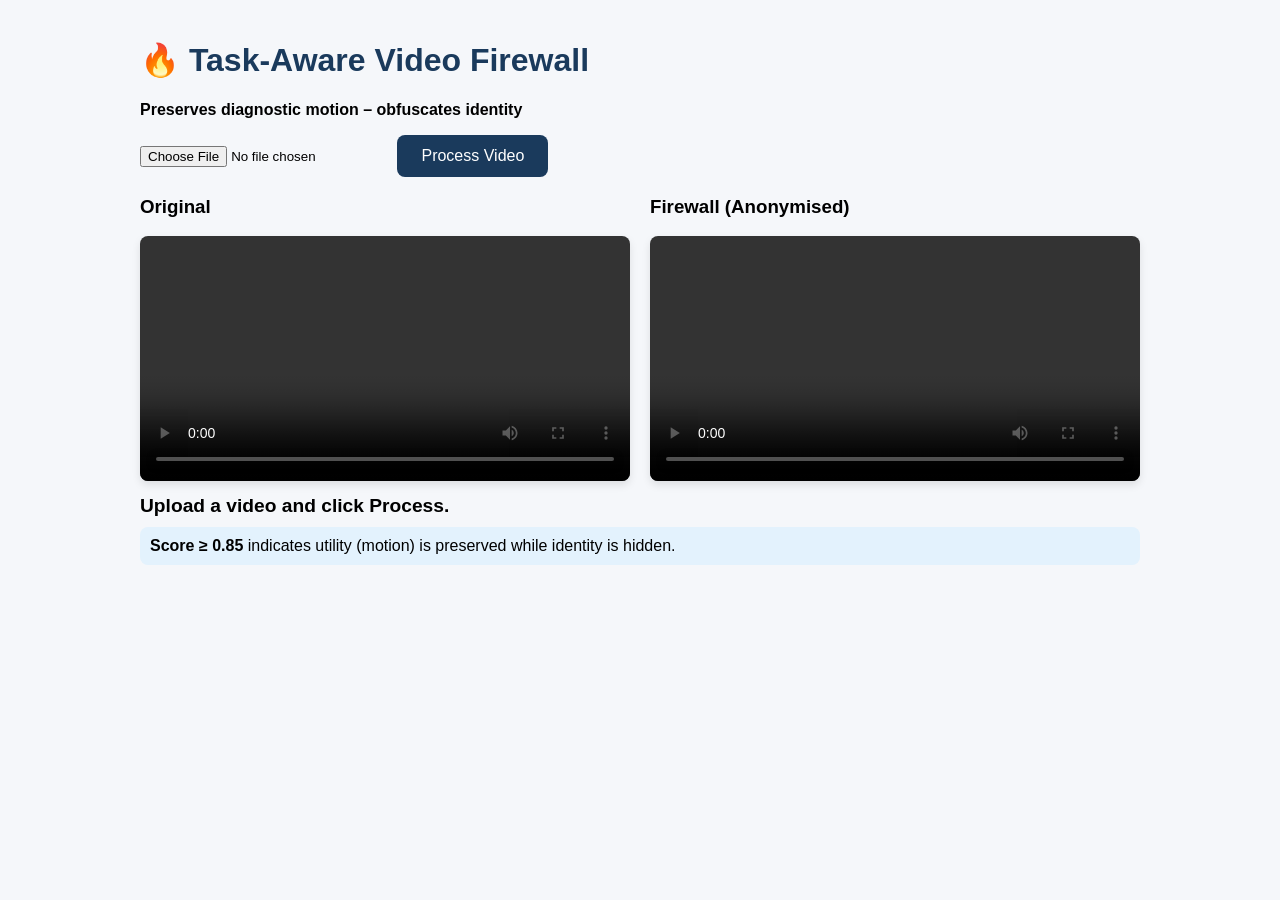
==== index.html @ f3163214 "Rename deepseek_html_20260905_0513ee.html to index.html" ====
<!DOCTYPE html>
<html>
<head>
    <meta charset="utf-8">
    <title>Video Firewall – Telemedicine Privacy</title>
    <!-- Load OpenCV.js from CDN -->
    <script async src="https://docs.opencv.org/4.5.5/opencv.js" onload="onOpenCvReady()" type="text/javascript"></script>
    <style>
        body { font-family: 'Segoe UI', sans-serif; max-width: 1000px; margin: auto; padding: 20px; background: #f5f7fa; }
        h1 { color: #1a3a5c; }
        .row { display: flex; flex-wrap: wrap; gap: 20px; }
        .column { flex: 1; min-width: 300px; }
        video, canvas { width: 100%; border-radius: 8px; box-shadow: 0 4px 8px rgba(0,0,0,0.1); }
        .status { font-size: 1.2em; font-weight: bold; margin: 10px 0; }
        .score { color: #2e7d32; }
        button { background: #1a3a5c; color: white; border: none; padding: 12px 24px; border-radius: 8px; font-size: 1em; cursor: pointer; }
        button:hover { background: #0f2a44; }
        input[type="file"] { margin: 10px 0; }
        .note { background: #e3f2fd; padding: 10px; border-radius: 8px; }
    </style>
</head>
<body>
<h1>🔥 Task‑Aware Video Firewall</h1>
<p><strong>Preserves diagnostic motion – obfuscates identity</strong></p>

<input type="file" id="videoInput" accept="video/*">
<button onclick="processVideo()">Process Video</button>
<div class="row">
    <div class="column">
        <h3>Original</h3>
        <video id="origVideo" controls width="100%"></video>
    </div>
    <div class="column">
        <h3>Firewall (Anonymised)</h3>
        <video id="firewallVideo" controls width="100%"></video>
    </div>
</div>
<div class="status">
    <span id="statusText">Upload a video and click Process.</span>
    <span id="scoreText" class="score"></span>
</div>
<div class="note">
    <strong>Score ≥ 0.85</strong> indicates utility (motion) is preserved while identity is hidden.
</div>
<canvas id="canvas" style="display:none;"></canvas>

<script>
let cvReady = false;
let cv = null;

function onOpenCvReady() {
    cvReady = true;
    cv = cv;
    console.log("OpenCV.js ready");
}

// Convert video frame to cv.Mat
function videoToMat(videoElement) {
    const canvas = document.getElementById('canvas');
    canvas.width = videoElement.videoWidth;
    canvas.height = videoElement.videoHeight;
    const ctx = canvas.getContext('2d');
    ctx.drawImage(videoElement, 0, 0);
    const imageData = ctx.getImageData(0, 0, canvas.width, canvas.height);
    let mat = cv.matFromImageData(imageData);
    return mat;
}

function processVideo() {
    const input = document.getElementById('videoInput');
    const file = input.files[0];
    if (!file) {
        alert('Please select a video file.');
        return;
    }

    if (!cvReady) {
        alert('OpenCV.js is still loading. Please wait a moment and try again.');
        return;
    }

    const origVideo = document.getElementById('origVideo');
    const firewallVideo = document.getElementById('firewallVideo');
    const statusText = document.getElementById('statusText');
    const scoreText = document.getElementById('scoreText');

    const url = URL.createObjectURL(file);
    origVideo.src = url;
    origVideo.load();

    // We need to wait for metadata to get dimensions
    origVideo.onloadedmetadata = function() {
        const width = origVideo.videoWidth;
        const height = origVideo.videoHeight;
        const canvas = document.getElementById('canvas');
        canvas.width = width;
        canvas.height = height;
        const ctx = canvas.getContext('2d');

        // Capture frames
        const frameCount = 60;
        const frames = [];
        const processedFrames = [];
        let captured = 0;
        let interval;

        function captureFrame() {
            if (captured >= frameCount || origVideo.paused || origVideo.ended) {
                clearInterval(interval);
                // Now compute motion score
                computeAndDisplay(frames, processedFrames);
                return;
            }
            ctx.drawImage(origVideo, 0, 0, width, height);
            const imageData = ctx.getImageData(0, 0, width, height);
            let mat = cv.matFromImageData(imageData);
            frames.push(mat.clone());

            // Apply firewall: detect face and blur upper part
            let gray = new cv.Mat();
            cv.cvtColor(mat, gray, cv.COLOR_RGBA2GRAY);
            let faces = new cv.RectVector();
            let cascade = new cv.CascadeClassifier();
            cascade.load(cv.haarcascade_frontalface_default);
            cascade.detectMultiScale(gray, faces, 1.1, 4);
            let mask = cv.Mat.zeros(mat.rows, mat.cols, cv.CV_8U);
            if (faces.size() > 0) {
                let rect = faces.get(0);
                // Draw ellipse mask on upper face
                let center = new cv.Point(rect.x + rect.width/2, rect.y + rect.height*0.4);
                let axes = new cv.Size(rect.width*0.45, rect.height*0.3);
                cv.ellipse(mask, center, axes, 0, 0, 360, new cv.Scalar(255), -1);
                // Blur only mask area
                let blurred = new cv.Mat();
                cv.GaussianBlur(mat, blurred, new cv.Size(51,51), 0);
                mat.copyTo(blurred, mask);
                processedFrames.push(blurred.clone());
                blurred.delete();
            } else {
                processedFrames.push(mat.clone());
            }
            faces.delete();
            gray.delete();
            mask.delete();
            captured++;
            // Advance video by 2 frames (skip for speed)
            origVideo.currentTime += 0.1;
        }

        origVideo.play();
        interval = setInterval(captureFrame, 50);
        origVideo.pause(); // pause after playback
    };

    function computeAndDisplay(frames, processedFrames) {
        if (frames.length < 2) {
            statusText.innerText = 'Not enough frames captured.';
            return;
        }

        // Compute motion score: correlation of frame differences
        const origFlattened = frames.map(m => Array.from(m.data));
        const procFlattened = processedFrames.map(m => Array.from(m.data));
        const origDiff = [];
        const procDiff = [];
        for (let i = 0; i < origFlattened.length - 1; i++) {
            const diff = origFlattened[i+1].map((v, idx) => v - origFlattened[i][idx]);
            origDiff.push(diff);
            const pdiff = procFlattened[i+1].map((v, idx) => v - procFlattened[i][idx]);
            procDiff.push(pdiff);
        }
        // Flatten all diffs
        const allOrig = origDiff.flat();
        const allProc = procDiff.flat();
        // Correlation coefficient
        const meanOrig = allOrig.reduce((a,b)=>a+b,0) / allOrig.length;
        const meanProc = allProc.reduce((a,b)=>a+b,0) / allProc.length;
        let num = 0, denOrig = 0, denProc = 0;
        for (let i = 0; i < allOrig.length; i++) {
            num += (allOrig[i] - meanOrig) * (allProc[i] - meanProc);
            denOrig += (allOrig[i] - meanOrig) ** 2;
            denProc += (allProc[i] - meanProc) ** 2;
        }
        const score = num / (Math.sqrt(denOrig * denProc) + 1e-10);
        const finalScore = Math.max(0, score);
        statusText.innerText = 'Motion Preservation Score:';
        scoreText.innerText = finalScore.toFixed(3);
        if (finalScore >= 0.85) {
            scoreText.style.color = '#2e7d32';
            scoreText.innerText += ' 🏆 (PROMISING)';
        } else if (finalScore >= 0.70) {
            scoreText.style.color = '#ed6c02';
            scoreText.innerText += ' (GOOD)';
        } else {
            scoreText.style.color = '#d32f2f';
            scoreText.innerText += ' (NEEDS TUNING)';
        }

        // Create output video from processed frames
        const canvas2 = document.createElement('canvas');
        canvas2.width = frames[0].cols;
        canvas2.height = frames[0].rows;
        const ctx2 = canvas2.getContext('2d');
        const stream = canvas2.captureStream(10);
        const recorder = new MediaRecorder(stream, { mimeType: 'video/webm' });
        const chunks = [];
        recorder.ondataavailable = e => chunks.push(e.data);
        recorder.onstop = () => {
            const blob = new Blob(chunks, { type: 'video/webm' });
            const url = URL.createObjectURL(blob);
            firewallVideo.src = url;
            firewallVideo.load();
            firewallVideo.play();
        };
        recorder.start();
        // Draw each frame
        let idx = 0;
        const interval2 = setInterval(() => {
            if (idx >= processedFrames.length) {
                clearInterval(interval2);
                recorder.stop();
                return;
            }
            const mat = processedFrames[idx];
            const imageData = new ImageData(new Uint8ClampedArray(mat.data), mat.cols, mat.rows);
            ctx2.putImageData(imageData, 0, 0);
            idx++;
        }, 100);
        // Clean up mats
        frames.forEach(m => m.delete());
        processedFrames.forEach(m => m.delete());
    }
}
</script>
</body>
</html>
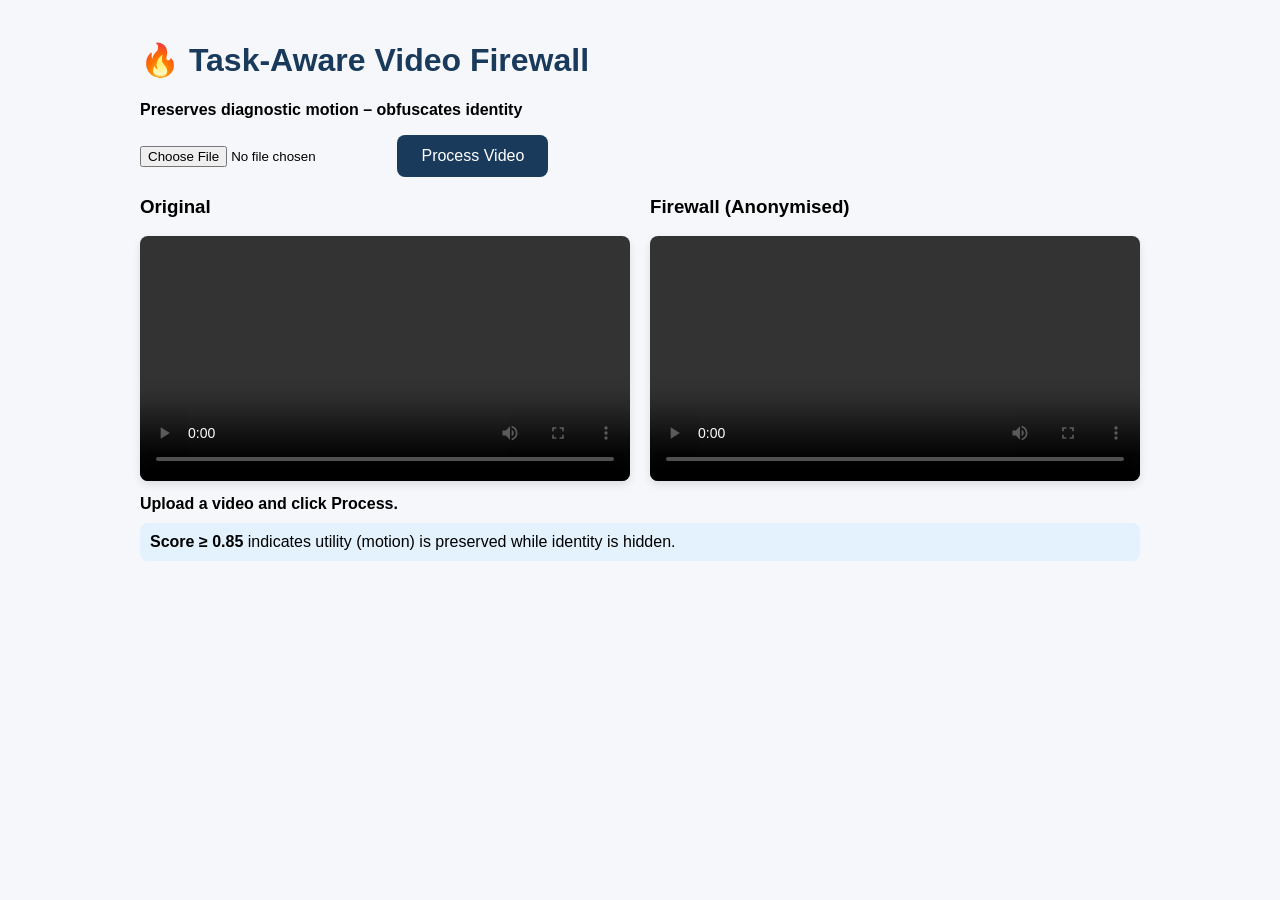
==== commit c318fb50: "Improve frame capture, cascade loading, streaming processing, and motion metric" ====
--- a/index.html
+++ b/index.html
@@ -11,8 +11,8 @@
         .row { display: flex; flex-wrap: wrap; gap: 20px; }
         .column { flex: 1; min-width: 300px; }
         video, canvas { width: 100%; border-radius: 8px; box-shadow: 0 4px 8px rgba(0,0,0,0.1); }
-        .status { font-size: 1.2em; font-weight: bold; margin: 10px 0; }
-        .score { color: #2e7d32; }
+        .status { font-size: 1.0em; font-weight: bold; margin: 10px 0; }
+        .score { color: #2e7d32; font-weight: bold; margin-left: 8px; }
         button { background: #1a3a5c; color: white; border: none; padding: 12px 24px; border-radius: 8px; font-size: 1em; cursor: pointer; }
         button:hover { background: #0f2a44; }
         input[type="file"] { margin: 10px 0; }
@@ -24,7 +24,7 @@
 <p><strong>Preserves diagnostic motion – obfuscates identity</strong></p>
 
 <input type="file" id="videoInput" accept="video/*">
-<button onclick="processVideo()">Process Video</button>
+<button id="processBtn">Process Video</button>
 <div class="row">
     <div class="column">
         <h3>Original</h3>
@@ -46,191 +46,239 @@
 
 <script>
 let cvReady = false;
-let cv = null;
+let cascade = null;
 
 function onOpenCvReady() {
     cvReady = true;
-    cv = cv;
-    console.log("OpenCV.js ready");
+    console.log('OpenCV.js ready');
 }
 
-// Convert video frame to cv.Mat
-function videoToMat(videoElement) {
-    const canvas = document.getElementById('canvas');
-    canvas.width = videoElement.videoWidth;
-    canvas.height = videoElement.videoHeight;
-    const ctx = canvas.getContext('2d');
-    ctx.drawImage(videoElement, 0, 0);
-    const imageData = ctx.getImageData(0, 0, canvas.width, canvas.height);
-    let mat = cv.matFromImageData(imageData);
-    return mat;
+// Load Haar cascade XML into OpenCV.js FS and create classifier
+async function loadFaceCascade() {
+    if (!cvReady) throw new Error('OpenCV.js not ready');
+    if (cascade) return cascade;
+    const url = 'https://raw.githubusercontent.com/opencv/opencv/master/data/haarcascades/haarcascade_frontalface_default.xml';
+    const res = await fetch(url);
+    if (!res.ok) throw new Error('Failed to fetch cascade XML');
+    const buf = await res.arrayBuffer();
+    const data = new Uint8Array(buf);
+    // write to Emscripten FS
+    try {
+        cv.FS_createDataFile('/', 'haarcascade_frontalface_default.xml', data, true, false, false);
+    } catch (e) {
+        // might already exist
+        console.log('FS_createDataFile:', e.message || e);
+    }
+    const cls = new cv.CascadeClassifier();
+    const loaded = cls.load('haarcascade_frontalface_default.xml');
+    if (!loaded) throw new Error('Failed to load Haar cascade into CascadeClassifier');
+    cascade = cls;
+    return cascade;
 }
 
-function processVideo() {
+function computePearson(a, b) {
+    if (a.length !== b.length || a.length === 0) return 0;
+    const n = a.length;
+    let sumA=0, sumB=0;
+    for (let i=0;i<n;i++){ sumA+=a[i]; sumB+=b[i]; }
+    const meanA = sumA/n; const meanB = sumB/n;
+    let num=0, denA=0, denB=0;
+    for (let i=0;i<n;i++){
+        const da = a[i]-meanA; const db = b[i]-meanB;
+        num += da*db; denA += da*da; denB += db*db;
+    }
+    return num / (Math.sqrt(denA*denB) + 1e-10);
+}
+
+document.getElementById('processBtn').addEventListener('click', async () => {
     const input = document.getElementById('videoInput');
     const file = input.files[0];
-    if (!file) {
-        alert('Please select a video file.');
-        return;
-    }
-
-    if (!cvReady) {
-        alert('OpenCV.js is still loading. Please wait a moment and try again.');
-        return;
-    }
+    const statusText = document.getElementById('statusText');
+    const scoreText = document.getElementById('scoreText');
+    scoreText.innerText = '';
+    if (!file) { alert('Please select a video file.'); return; }
+    if (!cvReady) { alert('OpenCV.js is still loading. Please wait.'); return; }
 
     const origVideo = document.getElementById('origVideo');
     const firewallVideo = document.getElementById('firewallVideo');
-    const statusText = document.getElementById('statusText');
-    const scoreText = document.getElementById('scoreText');
-
     const url = URL.createObjectURL(file);
     origVideo.src = url;
     origVideo.load();
 
-    // We need to wait for metadata to get dimensions
-    origVideo.onloadedmetadata = function() {
+    statusText.innerText = 'Preparing...';
+
+    try {
+        await new Promise((resolve) => { origVideo.onloadedmetadata = resolve; });
         const width = origVideo.videoWidth;
         const height = origVideo.videoHeight;
         const canvas = document.getElementById('canvas');
-        canvas.width = width;
-        canvas.height = height;
+        canvas.width = width; canvas.height = height;
         const ctx = canvas.getContext('2d');
 
-        // Capture frames
-        const frameCount = 60;
-        const frames = [];
-        const processedFrames = [];
-        let captured = 0;
-        let interval;
-
-        function captureFrame() {
-            if (captured >= frameCount || origVideo.paused || origVideo.ended) {
-                clearInterval(interval);
-                // Now compute motion score
-                computeAndDisplay(frames, processedFrames);
-                return;
-            }
-            ctx.drawImage(origVideo, 0, 0, width, height);
-            const imageData = ctx.getImageData(0, 0, width, height);
-            let mat = cv.matFromImageData(imageData);
-            frames.push(mat.clone());
-
-            // Apply firewall: detect face and blur upper part
-            let gray = new cv.Mat();
-            cv.cvtColor(mat, gray, cv.COLOR_RGBA2GRAY);
-            let faces = new cv.RectVector();
-            let cascade = new cv.CascadeClassifier();
-            cascade.load(cv.haarcascade_frontalface_default);
-            cascade.detectMultiScale(gray, faces, 1.1, 4);
-            let mask = cv.Mat.zeros(mat.rows, mat.cols, cv.CV_8U);
-            if (faces.size() > 0) {
-                let rect = faces.get(0);
-                // Draw ellipse mask on upper face
-                let center = new cv.Point(rect.x + rect.width/2, rect.y + rect.height*0.4);
-                let axes = new cv.Size(rect.width*0.45, rect.height*0.3);
-                cv.ellipse(mask, center, axes, 0, 0, 360, new cv.Scalar(255), -1);
-                // Blur only mask area
-                let blurred = new cv.Mat();
-                cv.GaussianBlur(mat, blurred, new cv.Size(51,51), 0);
-                mat.copyTo(blurred, mask);
-                processedFrames.push(blurred.clone());
-                blurred.delete();
-            } else {
-                processedFrames.push(mat.clone());
-            }
-            faces.delete();
-            gray.delete();
-            mask.delete();
-            captured++;
-            // Advance video by 2 frames (skip for speed)
-            origVideo.currentTime += 0.1;
-        }
-
-        origVideo.play();
-        interval = setInterval(captureFrame, 50);
-        origVideo.pause(); // pause after playback
-    };
-
-    function computeAndDisplay(frames, processedFrames) {
-        if (frames.length < 2) {
-            statusText.innerText = 'Not enough frames captured.';
-            return;
-        }
-
-        // Compute motion score: correlation of frame differences
-        const origFlattened = frames.map(m => Array.from(m.data));
-        const procFlattened = processedFrames.map(m => Array.from(m.data));
-        const origDiff = [];
-        const procDiff = [];
-        for (let i = 0; i < origFlattened.length - 1; i++) {
-            const diff = origFlattened[i+1].map((v, idx) => v - origFlattened[i][idx]);
-            origDiff.push(diff);
-            const pdiff = procFlattened[i+1].map((v, idx) => v - procFlattened[i][idx]);
-            procDiff.push(pdiff);
-        }
-        // Flatten all diffs
-        const allOrig = origDiff.flat();
-        const allProc = procDiff.flat();
-        // Correlation coefficient
-        const meanOrig = allOrig.reduce((a,b)=>a+b,0) / allOrig.length;
-        const meanProc = allProc.reduce((a,b)=>a+b,0) / allProc.length;
-        let num = 0, denOrig = 0, denProc = 0;
-        for (let i = 0; i < allOrig.length; i++) {
-            num += (allOrig[i] - meanOrig) * (allProc[i] - meanProc);
-            denOrig += (allOrig[i] - meanOrig) ** 2;
-            denProc += (allProc[i] - meanProc) ** 2;
-        }
-        const score = num / (Math.sqrt(denOrig * denProc) + 1e-10);
-        const finalScore = Math.max(0, score);
-        statusText.innerText = 'Motion Preservation Score:';
-        scoreText.innerText = finalScore.toFixed(3);
-        if (finalScore >= 0.85) {
-            scoreText.style.color = '#2e7d32';
-            scoreText.innerText += ' 🏆 (PROMISING)';
-        } else if (finalScore >= 0.70) {
-            scoreText.style.color = '#ed6c02';
-            scoreText.innerText += ' (GOOD)';
-        } else {
-            scoreText.style.color = '#d32f2f';
-            scoreText.innerText += ' (NEEDS TUNING)';
-        }
-
-        // Create output video from processed frames
-        const canvas2 = document.createElement('canvas');
-        canvas2.width = frames[0].cols;
-        canvas2.height = frames[0].rows;
-        const ctx2 = canvas2.getContext('2d');
-        const stream = canvas2.captureStream(10);
-        const recorder = new MediaRecorder(stream, { mimeType: 'video/webm' });
+        // Output canvas for recording
+        const outCanvas = document.createElement('canvas');
+        outCanvas.width = width; outCanvas.height = height;
+        const outCtx = outCanvas.getContext('2d');
+
+        // prepare recorder
+        const stream = outCanvas.captureStream(15);
+        let mimeType = 'video/webm';
+        if (!MediaRecorder.isTypeSupported(mimeType)) mimeType = '';
+        const recorder = new MediaRecorder(stream, mimeType ? { mimeType } : undefined);
         const chunks = [];
-        recorder.ondataavailable = e => chunks.push(e.data);
+        recorder.ondataavailable = e => { if (e.data && e.data.size) chunks.push(e.data); };
         recorder.onstop = () => {
             const blob = new Blob(chunks, { type: 'video/webm' });
-            const url = URL.createObjectURL(blob);
-            firewallVideo.src = url;
-            firewallVideo.load();
-            firewallVideo.play();
+            const outUrl = URL.createObjectURL(blob);
+            firewallVideo.src = outUrl; firewallVideo.load(); firewallVideo.play();
         };
+
+        // Load cascade once
+        await loadFaceCascade();
+
+        // Mats allocation (reused)
+        const src = new cv.Mat(height, width, cv.CV_8UC4);
+        const rgba = new cv.Mat();
+        const grayFull = new cv.Mat();
+        const smallGray = new cv.Mat();
+        const prevOrig = new cv.Mat();
+        const prevProc = new cv.Mat();
+        const diff = new cv.Mat();
+
+        const smallW = 160;
+        const smallH = Math.max(1, Math.round((smallW * height) / width));
+
+        const origMags = [];
+        const procMags = [];
+        const maxFrames = 60;
+        let processedFrames = 0;
+
+        statusText.innerText = 'Processing frames...';
         recorder.start();
-        // Draw each frame
-        let idx = 0;
-        const interval2 = setInterval(() => {
-            if (idx >= processedFrames.length) {
-                clearInterval(interval2);
-                recorder.stop();
+
+        // Frame processing callback
+        const handleFrame = (now, metadata) => {
+            if (processedFrames >= maxFrames || origVideo.ended) {
+                finalize();
                 return;
             }
-            const mat = processedFrames[idx];
-            const imageData = new ImageData(new Uint8ClampedArray(mat.data), mat.cols, mat.rows);
-            ctx2.putImageData(imageData, 0, 0);
-            idx++;
-        }, 100);
-        // Clean up mats
-        frames.forEach(m => m.delete());
-        processedFrames.forEach(m => m.delete());
+            // draw current frame to temp canvas
+            ctx.drawImage(origVideo, 0, 0, width, height);
+            const imageData = ctx.getImageData(0,0,width,height);
+            // copy to src mat
+            src.data.set(imageData.data);
+
+            // Detect faces on grayscale full
+            cv.cvtColor(src, grayFull, cv.COLOR_RGBA2GRAY);
+            const faces = new cv.RectVector();
+            cascade.detectMultiScale(grayFull, faces, 1.1, 4);
+
+            // Create anonymized frame in a Mat (we will blur region)
+            let outMat = new cv.Mat();
+            src.copyTo(outMat);
+
+            if (faces.size() > 0) {
+                const r = faces.get(0);
+                const center = new cv.Point(r.x + r.width/2, r.y + Math.round(r.height*0.4));
+                const axes = new cv.Size(Math.round(r.width*0.5), Math.round(r.height*0.35));
+                const mask = new cv.Mat.zeros(outMat.rows, outMat.cols, cv.CV_8U);
+                cv.ellipse(mask, center, axes, 0, 0, 360, new cv.Scalar(255), -1);
+                const blurred = new cv.Mat();
+                cv.GaussianBlur(outMat, blurred, new cv.Size(51,51), 0);
+                // copy only mask area from blurred into outMat
+                blurred.copyTo(outMat, mask);
+                mask.delete(); blurred.delete();
+            }
+
+            // For motion metric: compute on downsampled grayscale
+            cv.cvtColor(src, smallGray, cv.COLOR_RGBA2GRAY);
+            cv.resize(smallGray, smallGray, new cv.Size(smallW, smallH));
+            if (!prevOrig.empty()) {
+                cv.absdiff(smallGray, prevOrig, diff);
+                const sum = cv.sumElems(diff)[0];
+                origMags.push(sum / (smallW*smallH));
+            }
+            smallGray.copyTo(prevOrig);
+
+            // For processed frame motion
+            cv.cvtColor(outMat, grayFull, cv.COLOR_RGBA2GRAY);
+            cv.resize(grayFull, grayFull, new cv.Size(smallW, smallH));
+            if (!prevProc.empty()) {
+                cv.absdiff(grayFull, prevProc, diff);
+                const sum2 = cv.sumElems(diff)[0];
+                procMags.push(sum2 / (smallW*smallH));
+            }
+            grayFull.copyTo(prevProc);
+
+            // draw anonymized frame to outCanvas for recording
+            const outImageData = new ImageData(new Uint8ClampedArray(outMat.data), outMat.cols, outMat.rows);
+            outCtx.putImageData(outImageData, 0, 0);
+
+            // cleanup per-frame mats
+            faces.delete();
+            outMat.delete();
+
+            processedFrames++;
+            // request next frame
+            if ('requestVideoFrameCallback' in origVideo) {
+                origVideo.requestVideoFrameCallback(handleFrame);
+            } else {
+                // fallback: use setTimeout with typical 15fps
+                setTimeout(() => handleFrame(), 66);
+            }
+        };
+
+        function finalize() {
+            // stop recorder after a short delay to flush last frames
+            setTimeout(() => {
+                try { recorder.stop(); } catch (e) { console.warn('recorder stop', e); }
+            }, 200);
+
+            // compute final motion score using Pearson on per-frame magnitudes
+            let score = 0;
+            if (origMags.length > 1 && procMags.length > 1) {
+                // align lengths
+                const n = Math.min(origMags.length, procMags.length);
+                const a = origMags.slice(0,n);
+                const b = procMags.slice(0,n);
+                score = computePearson(a,b);
+            }
+            const finalScore = Math.max(0, score);
+            statusText.innerText = 'Motion Preservation Score:';
+            scoreText.innerText = finalScore.toFixed(3);
+            if (finalScore >= 0.85) {
+                scoreText.style.color = '#2e7d32'; scoreText.innerText += ' 🏆 (PROMISING)';
+            } else if (finalScore >= 0.70) {
+                scoreText.style.color = '#ed6c02'; scoreText.innerText += ' (GOOD)';
+            } else {
+                scoreText.style.color = '#d32f2f'; scoreText.innerText += ' (NEEDS TUNING)';
+            }
+
+            // free mats
+            try {
+                src.delete(); rgba.delete(); grayFull.delete(); smallGray.delete(); prevOrig.delete(); prevProc.delete(); diff.delete();
+            } catch (e) { console.warn('mat delete error', e); }
+        }
+
+        // Start processing by playing and requesting frames
+        await origVideo.play();
+        if ('requestVideoFrameCallback' in origVideo) {
+            origVideo.requestVideoFrameCallback(handleFrame);
+        } else {
+            // fallback: setInterval capture while playing
+            const fallbackInterval = setInterval(() => {
+                if (processedFrames >= maxFrames || origVideo.ended) { clearInterval(fallbackInterval); finalize(); return; }
+                ctx.drawImage(origVideo,0,0,width,height);
+                handleFrame();
+            }, 1000/15);
+        }
+
+    } catch (err) {
+        console.error(err);
+        alert('Error during processing: ' + err.message);
+        document.getElementById('statusText').innerText = 'Error: ' + (err.message || err);
     }
-}
+});
 </script>
 </body>
 </html>
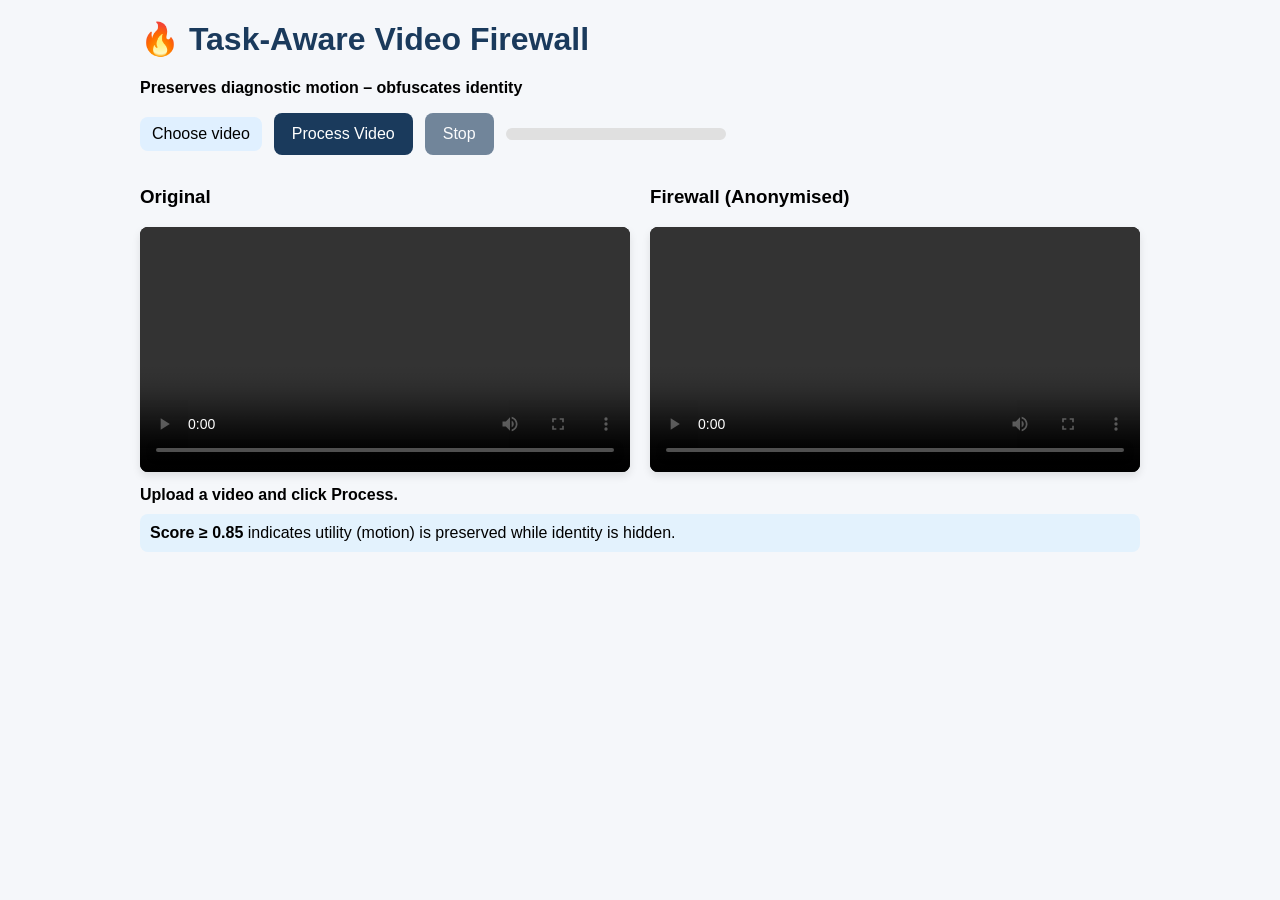
==== commit 2a63720a: "Improve index.html: more robust OpenCV loading, memory/Mat reuse, UI and recording improvements" ====
--- a/index.html
+++ b/index.html
@@ -1,284 +1,442 @@
 <!DOCTYPE html>
-<html>
+<html lang="en">
 <head>
-    <meta charset="utf-8">
-    <title>Video Firewall – Telemedicine Privacy</title>
-    <!-- Load OpenCV.js from CDN -->
-    <script async src="https://docs.opencv.org/4.5.5/opencv.js" onload="onOpenCvReady()" type="text/javascript"></script>
-    <style>
-        body { font-family: 'Segoe UI', sans-serif; max-width: 1000px; margin: auto; padding: 20px; background: #f5f7fa; }
-        h1 { color: #1a3a5c; }
-        .row { display: flex; flex-wrap: wrap; gap: 20px; }
-        .column { flex: 1; min-width: 300px; }
-        video, canvas { width: 100%; border-radius: 8px; box-shadow: 0 4px 8px rgba(0,0,0,0.1); }
-        .status { font-size: 1.0em; font-weight: bold; margin: 10px 0; }
-        .score { color: #2e7d32; font-weight: bold; margin-left: 8px; }
-        button { background: #1a3a5c; color: white; border: none; padding: 12px 24px; border-radius: 8px; font-size: 1em; cursor: pointer; }
-        button:hover { background: #0f2a44; }
-        input[type="file"] { margin: 10px 0; }
-        .note { background: #e3f2fd; padding: 10px; border-radius: 8px; }
-    </style>
+  <meta charset="utf-8" />
+  <title>Video Firewall – Telemedicine Privacy</title>
+
+  <!-- OpenCV.js -->
+  <script async src="https://docs.opencv.org/4.5.5/opencv.js" type="text/javascript"></script>
+
+  <meta name="viewport" content="width=device-width,initial-scale=1" />
+  <style>
+    body { font-family: 'Segoe UI', sans-serif; max-width:1000px; margin:auto; padding:20px; background:#f5f7fa; }
+    h1 { color:#1a3a5c; margin-top:0; }
+    .row { display:flex; flex-wrap:wrap; gap:20px; }
+    .column { flex:1; min-width:300px; }
+    video, canvas { width:100%; border-radius:8px; box-shadow:0 4px 8px rgba(0,0,0,.1); background:#000; }
+    .controls { display:flex; gap:12px; align-items:center; flex-wrap:wrap; margin:12px 0; }
+    .status { font-size:1em; font-weight:bold; margin:10px 0; display:flex; gap:12px; align-items:center; flex-wrap:wrap; }
+    .score { font-weight:bold; margin-left:8px; }
+    button { background:#1a3a5c; color:#fff; border:none; padding:12px 18px; border-radius:8px; font-size:1em; cursor:pointer; }
+    button[disabled] { opacity:.6; cursor:not-allowed; }
+    input[type="file"] { display:none; }
+    .file-label { background:#e0f0ff; padding:8px 12px; border-radius:8px; cursor:pointer; }
+    .note { background:#e3f2fd; padding:10px; border-radius:8px; }
+    .progress { width:220px; height:12px; background:#e0e0e0; border-radius:6px; overflow:hidden; }
+    .progress > i { display:block; height:100%; background:#2e7d32; width:0%; transition:width 120ms linear; }
+    .sr-only { position:absolute; left:-10000px; top:auto; width:1px; height:1px; overflow:hidden; }
+  </style>
 </head>
 <body>
-<h1>🔥 Task‑Aware Video Firewall</h1>
-<p><strong>Preserves diagnostic motion – obfuscates identity</strong></p>
-
-<input type="file" id="videoInput" accept="video/*">
-<button id="processBtn">Process Video</button>
-<div class="row">
+  <h1>🔥 Task‑Aware Video Firewall</h1>
+  <p><strong>Preserves diagnostic motion – obfuscates identity</strong></p>
+
+  <div class="controls" role="group" aria-label="Controls">
+    <label class="file-label" for="videoInput">Choose video</label>
+    <input id="videoInput" type="file" accept="video/*" aria-label="Choose video file" />
+    <button id="processBtn">Process Video</button>
+    <button id="stopBtn" disabled>Stop</button>
+    <div class="progress" aria-hidden="true"><i id="progressBar"></i></div>
+  </div>
+
+  <div class="row">
     <div class="column">
-        <h3>Original</h3>
-        <video id="origVideo" controls width="100%"></video>
+      <h3>Original</h3>
+      <video id="origVideo" controls playsinline></video>
     </div>
     <div class="column">
-        <h3>Firewall (Anonymised)</h3>
-        <video id="firewallVideo" controls width="100%"></video>
+      <h3>Firewall (Anonymised)</h3>
+      <video id="firewallVideo" controls playsinline></video>
     </div>
-</div>
-<div class="status">
+  </div>
+
+  <div class="status" aria-live="polite">
     <span id="statusText">Upload a video and click Process.</span>
     <span id="scoreText" class="score"></span>
-</div>
-<div class="note">
+  </div>
+
+  <div class="note">
     <strong>Score ≥ 0.85</strong> indicates utility (motion) is preserved while identity is hidden.
-</div>
-<canvas id="canvas" style="display:none;"></canvas>
-
-<script>
-let cvReady = false;
-let cascade = null;
-
-function onOpenCvReady() {
-    cvReady = true;
-    console.log('OpenCV.js ready');
-}
-
-// Load Haar cascade XML into OpenCV.js FS and create classifier
-async function loadFaceCascade() {
-    if (!cvReady) throw new Error('OpenCV.js not ready');
+  </div>
+
+  <!-- Hidden working canvas used by OpenCV.imshow -->
+  <canvas id="workCanvas" style="display:none;"></canvas>
+
+  <script>
+  // -------------------------
+  // Configuration & globals
+  // -------------------------
+  let cvReady = false;
+  let cascade = null;
+  let isProcessing = false;
+  const maxFramesCap = 120;         // upper cap of processed frames
+  const sampleFPS = 15;             // target sampling FPS for processing
+  const smallW = 160;               // downsample width for motion metric
+
+  // Wait for OpenCV runtime to be ready
+  function onOpenCvReady() {
+    // prefer cv['onRuntimeInitialized'] when possible
+    if (cv && typeof cv['onRuntimeInitialized'] !== 'undefined') {
+      cv['onRuntimeInitialized'] = () => {
+        cvReady = true;
+        console.info('OpenCV runtime initialized');
+      };
+    } else {
+      // fallback if onRuntimeInitialized isn't available
+      cvReady = true;
+      console.info('OpenCV ready (fallback)');
+    }
+  }
+
+  // If the script is already loaded before this code runs, ensure we set up readiness
+  if (typeof cv !== 'undefined') onOpenCvReady();
+  // Also set a script onload guard if OpenCV loaded after this file
+  window.addEventListener('load', () => { if (typeof cv !== 'undefined') onOpenCvReady(); });
+
+  // -------------------------
+  // Helpers
+  // -------------------------
+  function safePearson(a, b) {
+    if (!a || !b || a.length !== b.length || a.length === 0) return 0;
+    const n = a.length;
+    let sumA = 0, sumB = 0;
+    for (let i = 0; i < n; i++) { sumA += a[i]; sumB += b[i]; }
+    const meanA = sumA / n, meanB = sumB / n;
+    let num = 0, denA = 0, denB = 0;
+    for (let i = 0; i < n; i++) {
+      const da = a[i] - meanA, db = b[i] - meanB;
+      num += da * db; denA += da * da; denB += db * db;
+    }
+    const denom = Math.sqrt(denA * denB);
+    if (denom < 1e-12) return 0;
+    return num / denom;
+  }
+
+  async function loadFaceCascade() {
+    if (!cvReady) throw new Error('OpenCV not ready');
     if (cascade) return cascade;
-    const url = 'https://raw.githubusercontent.com/opencv/opencv/master/data/haarcascades/haarcascade_frontalface_default.xml';
-    const res = await fetch(url);
-    if (!res.ok) throw new Error('Failed to fetch cascade XML');
+    const localUrl = './haarcascade_frontalface_default.xml';
+    const fallbackUrl = 'https://raw.githubusercontent.com/opencv/opencv/master/data/haarcascades/haarcascade_frontalface_default.xml';
+
+    let res;
+    try {
+      res = await fetch(localUrl);
+      if (!res.ok) throw new Error('Local cascade not available');
+    } catch (e) {
+      // fallback remote
+      console.warn('Local cascade missing, fetching remote:', e);
+      res = await fetch(fallbackUrl);
+      if (!res.ok) throw new Error('Failed to fetch remote cascade');
+    }
+
     const buf = await res.arrayBuffer();
     const data = new Uint8Array(buf);
-    // write to Emscripten FS
     try {
-        cv.FS_createDataFile('/', 'haarcascade_frontalface_default.xml', data, true, false, false);
+      // write to Emscripten FS. If file exists, FS_createDataFile may throw; catch and continue.
+      cv.FS_createDataFile('/', 'haarcascade_frontalface_default.xml', data, true, false, false);
     } catch (e) {
-        // might already exist
-        console.log('FS_createDataFile:', e.message || e);
+      console.debug('haarcascade write skipped or already present:', e && e.message ? e.message : e);
     }
     const cls = new cv.CascadeClassifier();
-    const loaded = cls.load('haarcascade_frontalface_default.xml');
-    if (!loaded) throw new Error('Failed to load Haar cascade into CascadeClassifier');
+    const ok = cls.load('haarcascade_frontalface_default.xml');
+    if (!ok) throw new Error('Failed to load Haar cascade into CascadeClassifier');
     cascade = cls;
     return cascade;
-}
-
-function computePearson(a, b) {
-    if (a.length !== b.length || a.length === 0) return 0;
-    const n = a.length;
-    let sumA=0, sumB=0;
-    for (let i=0;i<n;i++){ sumA+=a[i]; sumB+=b[i]; }
-    const meanA = sumA/n; const meanB = sumB/n;
-    let num=0, denA=0, denB=0;
-    for (let i=0;i<n;i++){
-        const da = a[i]-meanA; const db = b[i]-meanB;
-        num += da*db; denA += da*da; denB += db*db;
-    }
-    return num / (Math.sqrt(denA*denB) + 1e-10);
-}
-
-document.getElementById('processBtn').addEventListener('click', async () => {
+  }
+
+  function detectFaces(grayMat, classifier) {
+    const faces = new cv.RectVector();
+    // parameters tuned: scaleFactor, minNeighbors, flags, minSize
+    classifier.detectMultiScale(grayMat, faces, 1.1, 4, 0, new cv.Size(30, 30));
+    return faces;
+  }
+
+  // Choose best available mime for MediaRecorder
+  function chooseMime() {
+    const candidates = [
+      'video/webm;codecs=vp9,opus',
+      'video/webm;codecs=vp8,opus',
+      'video/webm',
+      'video/mp4'
+    ];
+    for (const c of candidates) {
+      if (MediaRecorder.isTypeSupported(c)) return c;
+    }
+    return '';
+  }
+
+  // -------------------------
+  // Main processing
+  // -------------------------
+  document.getElementById('processBtn').addEventListener('click', async () => {
     const input = document.getElementById('videoInput');
     const file = input.files[0];
     const statusText = document.getElementById('statusText');
     const scoreText = document.getElementById('scoreText');
-    scoreText.innerText = '';
+    const progressBar = document.getElementById('progressBar');
+    scoreText.textContent = '';
+    progressBar.style.width = '0%';
+
     if (!file) { alert('Please select a video file.'); return; }
-    if (!cvReady) { alert('OpenCV.js is still loading. Please wait.'); return; }
+    if (!cvReady) { alert('OpenCV.js is still loading. Please wait a moment.'); return; }
+    if (isProcessing) { alert('Processing already in progress.'); return; }
+
+    isProcessing = true;
+    document.getElementById('processBtn').disabled = true;
+    document.getElementById('stopBtn').disabled = false;
+    document.querySelector('.file-label').style.pointerEvents = 'none';
 
     const origVideo = document.getElementById('origVideo');
     const firewallVideo = document.getElementById('firewallVideo');
-    const url = URL.createObjectURL(file);
-    origVideo.src = url;
+
+    // Revoke previous objectURLs if any
+    if (origVideo.src && origVideo.src.startsWith('blob:')) URL.revokeObjectURL(origVideo.src);
+    if (firewallVideo.src && firewallVideo.src.startsWith('blob:')) URL.revokeObjectURL(firewallVideo.src);
+
+    const fileURL = URL.createObjectURL(file);
+    origVideo.src = fileURL;
     origVideo.load();
 
-    statusText.innerText = 'Preparing...';
+    statusText.textContent = 'Preparing...';
 
     try {
-        await new Promise((resolve) => { origVideo.onloadedmetadata = resolve; });
-        const width = origVideo.videoWidth;
-        const height = origVideo.videoHeight;
-        const canvas = document.getElementById('canvas');
-        canvas.width = width; canvas.height = height;
-        const ctx = canvas.getContext('2d');
-
-        // Output canvas for recording
-        const outCanvas = document.createElement('canvas');
-        outCanvas.width = width; outCanvas.height = height;
-        const outCtx = outCanvas.getContext('2d');
-
-        // prepare recorder
-        const stream = outCanvas.captureStream(15);
-        let mimeType = 'video/webm';
-        if (!MediaRecorder.isTypeSupported(mimeType)) mimeType = '';
-        const recorder = new MediaRecorder(stream, mimeType ? { mimeType } : undefined);
-        const chunks = [];
-        recorder.ondataavailable = e => { if (e.data && e.data.size) chunks.push(e.data); };
-        recorder.onstop = () => {
-            const blob = new Blob(chunks, { type: 'video/webm' });
-            const outUrl = URL.createObjectURL(blob);
-            firewallVideo.src = outUrl; firewallVideo.load(); firewallVideo.play();
-        };
-
-        // Load cascade once
-        await loadFaceCascade();
-
-        // Mats allocation (reused)
-        const src = new cv.Mat(height, width, cv.CV_8UC4);
-        const rgba = new cv.Mat();
-        const grayFull = new cv.Mat();
-        const smallGray = new cv.Mat();
-        const prevOrig = new cv.Mat();
-        const prevProc = new cv.Mat();
-        const diff = new cv.Mat();
-
-        const smallW = 160;
-        const smallH = Math.max(1, Math.round((smallW * height) / width));
-
-        const origMags = [];
-        const procMags = [];
-        const maxFrames = 60;
-        let processedFrames = 0;
-
-        statusText.innerText = 'Processing frames...';
-        recorder.start();
-
-        // Frame processing callback
-        const handleFrame = (now, metadata) => {
-            if (processedFrames >= maxFrames || origVideo.ended) {
-                finalize();
-                return;
-            }
-            // draw current frame to temp canvas
-            ctx.drawImage(origVideo, 0, 0, width, height);
-            const imageData = ctx.getImageData(0,0,width,height);
-            // copy to src mat
-            src.data.set(imageData.data);
-
-            // Detect faces on grayscale full
-            cv.cvtColor(src, grayFull, cv.COLOR_RGBA2GRAY);
-            const faces = new cv.RectVector();
-            cascade.detectMultiScale(grayFull, faces, 1.1, 4);
-
-            // Create anonymized frame in a Mat (we will blur region)
-            let outMat = new cv.Mat();
-            src.copyTo(outMat);
-
-            if (faces.size() > 0) {
-                const r = faces.get(0);
-                const center = new cv.Point(r.x + r.width/2, r.y + Math.round(r.height*0.4));
-                const axes = new cv.Size(Math.round(r.width*0.5), Math.round(r.height*0.35));
-                const mask = new cv.Mat.zeros(outMat.rows, outMat.cols, cv.CV_8U);
-                cv.ellipse(mask, center, axes, 0, 0, 360, new cv.Scalar(255), -1);
-                const blurred = new cv.Mat();
-                cv.GaussianBlur(outMat, blurred, new cv.Size(51,51), 0);
-                // copy only mask area from blurred into outMat
-                blurred.copyTo(outMat, mask);
-                mask.delete(); blurred.delete();
-            }
-
-            // For motion metric: compute on downsampled grayscale
-            cv.cvtColor(src, smallGray, cv.COLOR_RGBA2GRAY);
-            cv.resize(smallGray, smallGray, new cv.Size(smallW, smallH));
-            if (!prevOrig.empty()) {
-                cv.absdiff(smallGray, prevOrig, diff);
-                const sum = cv.sumElems(diff)[0];
-                origMags.push(sum / (smallW*smallH));
-            }
-            smallGray.copyTo(prevOrig);
-
-            // For processed frame motion
-            cv.cvtColor(outMat, grayFull, cv.COLOR_RGBA2GRAY);
-            cv.resize(grayFull, grayFull, new cv.Size(smallW, smallH));
-            if (!prevProc.empty()) {
-                cv.absdiff(grayFull, prevProc, diff);
-                const sum2 = cv.sumElems(diff)[0];
-                procMags.push(sum2 / (smallW*smallH));
-            }
-            grayFull.copyTo(prevProc);
-
-            // draw anonymized frame to outCanvas for recording
-            const outImageData = new ImageData(new Uint8ClampedArray(outMat.data), outMat.cols, outMat.rows);
-            outCtx.putImageData(outImageData, 0, 0);
-
-            // cleanup per-frame mats
-            faces.delete();
-            outMat.delete();
-
-            processedFrames++;
-            // request next frame
-            if ('requestVideoFrameCallback' in origVideo) {
-                origVideo.requestVideoFrameCallback(handleFrame);
-            } else {
-                // fallback: use setTimeout with typical 15fps
-                setTimeout(() => handleFrame(), 66);
-            }
-        };
-
-        function finalize() {
-            // stop recorder after a short delay to flush last frames
+      // wait for metadata
+      await new Promise((resolve, reject) => {
+        origVideo.onloadedmetadata = () => { resolve(); };
+        origVideo.onerror = () => reject(new Error('Failed to load video metadata'));
+      });
+
+      const width = origVideo.videoWidth || 640;
+      const height = origVideo.videoHeight || 480;
+
+      // compute how many frames to process (based on duration & sampleFPS)
+      const duration = Math.max(0.1, origVideo.duration || 1.0);
+      const estimatedFrames = Math.min(maxFramesCap, Math.round(duration * sampleFPS));
+      const maxFrames = Math.max(1, estimatedFrames);
+
+      // Setup canvases
+      const workCanvas = document.getElementById('workCanvas');
+      workCanvas.width = width; workCanvas.height = height;
+
+      const outCanvas = document.createElement('canvas');
+      outCanvas.width = width; outCanvas.height = height;
+      const outStream = outCanvas.captureStream(sampleFPS);
+      const mime = chooseMime();
+      const recorder = new MediaRecorder(outStream, mime ? { mimeType: mime } : undefined);
+      const chunks = [];
+      recorder.ondataavailable = e => { if (e.data && e.data.size) chunks.push(e.data); };
+
+      let recorderStopped = false;
+      recorder.onstop = () => {
+        recorderStopped = true;
+        const blob = new Blob(chunks, { type: mime || 'video/webm' });
+        const outUrl = URL.createObjectURL(blob);
+        firewallVideo.src = outUrl;
+        firewallVideo.load();
+        firewallVideo.play().catch(()=>{ /* ignore autoplay block */ });
+      };
+
+      // ensure cascade loaded
+      await loadFaceCascade();
+
+      // Preallocate Mats (single channel and RGBA where needed)
+      const src = new cv.Mat(height, width, cv.CV_8UC4);
+      const grayFull = new cv.Mat();
+      const smallMat = new cv.Mat();
+      const prevOrig = new cv.Mat();
+      const prevProc = new cv.Mat();
+      const diff = new cv.Mat();
+
+      // We'll reuse outMat, blurredMat, maskMat allocated once per processing session
+      const outMat = new cv.Mat();
+      const blurred = new cv.Mat();
+      let maskMat = new cv.Mat();
+
+      const origMags = [];
+      const procMags = [];
+      let processedFrames = 0;
+      statusText.textContent = 'Processing frames...';
+      recorder.start();
+
+      // Helper to finalize and clean up
+      let stopRequested = false;
+      function finalize(success=true, errMsg) {
+        stopRequested = true;
+        try {
+          if (!recorderStopped) {
+            try { recorder.stop(); } catch (e) { console.warn('recorder stop error', e); }
+          }
+        } catch (e) { console.warn(e); }
+
+        // compute score
+        let score = 0;
+        if (origMags.length > 1 && procMags.length > 1) {
+          const n = Math.min(origMags.length, procMags.length);
+          score = safePearson(origMags.slice(0, n), procMags.slice(0, n));
+        }
+        const finalScore = Math.max(0, Math.min(1, score || 0));
+        statusText.textContent = 'Motion Preservation Score:';
+        scoreText.textContent = finalScore.toFixed(3);
+        if (finalScore >= 0.85) {
+          scoreText.style.color = '#2e7d32'; scoreText.textContent += ' 🏆 (PROMISING)';
+        } else if (finalScore >= 0.70) {
+          scoreText.style.color = '#ed6c02'; scoreText.textContent += ' (GOOD)';
+        } else {
+          scoreText.style.color = '#d32f2f'; scoreText.textContent += ' (NEEDS TUNING)';
+        }
+
+        // cleanup mats
+        try {
+          src.delete(); grayFull.delete(); smallMat.delete(); prevOrig.delete(); prevProc.delete(); diff.delete();
+          outMat.delete(); blurred.delete(); maskMat.delete();
+        } catch (e) { console.warn('mat deletion error', e); }
+
+        // restore UI
+        isProcessing = false;
+        document.getElementById('processBtn').disabled = false;
+        document.getElementById('stopBtn').disabled = true;
+        document.querySelector('.file-label').style.pointerEvents = 'auto';
+        progressBar.style.width = '100%';
+
+        if (!success && errMsg) {
+          statusText.textContent = 'Error: ' + errMsg;
+        }
+      }
+
+      // Frame handler (called by requestVideoFrameCallback or fallback)
+      const ctx = workCanvas.getContext('2d');
+      const outCtx = outCanvas.getContext('2d');
+
+      // Start playing video for frame consumption
+      await origVideo.play();
+
+      // We'll compute kernel size for blur relative to face; fallback value if no faces: 51
+      const handleFrame = (now, metadata) => {
+        if (stopRequested) return;
+        try {
+          if (processedFrames >= maxFrames || origVideo.ended) {
+            finalize();
+            return;
+          }
+
+          // draw current frame
+          ctx.drawImage(origVideo, 0, 0, width, height);
+          const imageData = ctx.getImageData(0, 0, width, height);
+          // copy to src mat (expecting RGBA order)
+          src.data.set(imageData.data);
+
+          // convert to gray and detect faces
+          cv.cvtColor(src, grayFull, cv.COLOR_RGBA2GRAY);
+          const faces = detectFaces(grayFull, cascade);
+
+          // prepare output mat copy
+          src.copyTo(outMat);
+
+          // ensure maskMat and blurred have correct sizes
+          if (maskMat.rows !== outMat.rows || maskMat.cols !== outMat.cols) {
+            try { maskMat.delete(); } catch(e) {}
+            maskMat = new cv.Mat.zeros(outMat.rows, outMat.cols, cv.CV_8U);
+          } else {
+            maskMat.setTo(new cv.Scalar(0));
+          }
+
+          // If faces found, blur each face region into mask; support multiple faces
+          const facesCount = faces.size();
+          let blurKernel = 51;
+          for (let i = 0; i < facesCount; i++) {
+            const r = faces.get(i);
+            const center = new cv.Point(r.x + r.width/2, r.y + Math.round(r.height * 0.45));
+            const axisX = Math.max(1, Math.round(r.width * 0.55));
+            const axisY = Math.max(1, Math.round(r.height * 0.45));
+            const axes = new cv.Size(axisX, axisY);
+            cv.ellipse(maskMat, center, axes, 0, 0, 360, new cv.Scalar(255), -1);
+            // adjust blur kernel based on face size (make it odd)
+            const k = Math.max(15, Math.floor(Math.min(r.width, r.height) * 0.4) | 1);
+            blurKernel = Math.max(blurKernel, k);
+          }
+
+          // apply Gaussian blur once (full frame) and copy masked area
+          const ksize = new cv.Size(blurKernel, blurKernel);
+          cv.GaussianBlur(outMat, blurred, ksize, 0);
+          blurred.copyTo(outMat, maskMat);
+
+          // Motion metric: compute on downsampled grayscale
+          // smallMat will hold downsampled grayscale
+          cv.cvtColor(src, grayFull, cv.COLOR_RGBA2GRAY);
+          const smallH = Math.max(1, Math.round((smallW * height) / width));
+          cv.resize(grayFull, smallMat, new cv.Size(smallW, smallH), 0, 0, cv.INTER_AREA);
+          if (!prevOrig.empty()) {
+            cv.absdiff(smallMat, prevOrig, diff);
+            const sum = cv.sumElems(diff)[0];
+            origMags.push(sum / (smallW * smallH));
+          }
+          smallMat.copyTo(prevOrig);
+
+          // processed frame motion
+          cv.cvtColor(outMat, grayFull, cv.COLOR_RGBA2GRAY);
+          cv.resize(grayFull, smallMat, new cv.Size(smallW, smallH), 0, 0, cv.INTER_AREA);
+          if (!prevProc.empty()) {
+            cv.absdiff(smallMat, prevProc, diff);
+            const sum2 = cv.sumElems(diff)[0];
+            procMags.push(sum2 / (smallW * smallH));
+          }
+          smallMat.copyTo(prevProc);
+
+          // Render anonymized frame to outCanvas using OpenCV's imshow (faster)
+          cv.imshow(outCanvas, outMat);
+
+          // update recorder will pick up outCanvas content via captureStream
+          processedFrames++;
+          const pct = Math.round((processedFrames / maxFrames) * 100);
+          progressBar.style.width = pct + '%';
+
+          // cleanup per-iteration resources
+          faces.delete();
+
+          // schedule next frame
+          if ('requestVideoFrameCallback' in origVideo) {
+            origVideo.requestVideoFrameCallback(handleFrame);
+          } else {
+            // fallback (align to sampleFPS)
             setTimeout(() => {
-                try { recorder.stop(); } catch (e) { console.warn('recorder stop', e); }
-            }, 200);
-
-            // compute final motion score using Pearson on per-frame magnitudes
-            let score = 0;
-            if (origMags.length > 1 && procMags.length > 1) {
-                // align lengths
-                const n = Math.min(origMags.length, procMags.length);
-                const a = origMags.slice(0,n);
-                const b = procMags.slice(0,n);
-                score = computePearson(a,b);
-            }
-            const finalScore = Math.max(0, score);
-            statusText.innerText = 'Motion Preservation Score:';
-            scoreText.innerText = finalScore.toFixed(3);
-            if (finalScore >= 0.85) {
-                scoreText.style.color = '#2e7d32'; scoreText.innerText += ' 🏆 (PROMISING)';
-            } else if (finalScore >= 0.70) {
-                scoreText.style.color = '#ed6c02'; scoreText.innerText += ' (GOOD)';
-            } else {
-                scoreText.style.color = '#d32f2f'; scoreText.innerText += ' (NEEDS TUNING)';
-            }
-
-            // free mats
-            try {
-                src.delete(); rgba.delete(); grayFull.delete(); smallGray.delete(); prevOrig.delete(); prevProc.delete(); diff.delete();
-            } catch (e) { console.warn('mat delete error', e); }
+              handleFrame();
+            }, 1000 / sampleFPS);
+          }
+        } catch (err) {
+          console.error('Frame processing error', err);
+          finalize(false, err && err.message ? err.message : String(err));
         }
-
-        // Start processing by playing and requesting frames
-        await origVideo.play();
-        if ('requestVideoFrameCallback' in origVideo) {
-            origVideo.requestVideoFrameCallback(handleFrame);
-        } else {
-            // fallback: setInterval capture while playing
-            const fallbackInterval = setInterval(() => {
-                if (processedFrames >= maxFrames || origVideo.ended) { clearInterval(fallbackInterval); finalize(); return; }
-                ctx.drawImage(origVideo,0,0,width,height);
-                handleFrame();
-            }, 1000/15);
-        }
+      };
+
+      // Setup stop button
+      const stopBtn = document.getElementById('stopBtn');
+      const stopHandler = () => {
+        stopBtn.disabled = true;
+        finalize();
+      };
+      stopBtn.addEventListener('click', stopHandler, { once: true });
+
+      // Start the frame loop
+      if ('requestVideoFrameCallback' in origVideo) {
+        origVideo.requestVideoFrameCallback(handleFrame);
+      } else {
+        handleFrame();
+      }
 
     } catch (err) {
-        console.error(err);
-        alert('Error during processing: ' + err.message);
-        document.getElementById('statusText').innerText = 'Error: ' + (err.message || err);
-    }
-});
-</script>
+      console.error(err);
+      document.getElementById('statusText').innerText = 'Error: ' + (err.message || err);
+      document.getElementById('processBtn').disabled = false;
+      document.getElementById('stopBtn').disabled = true;
+      document.querySelector('.file-label').style.pointerEvents = 'auto';
+      isProcessing = false;
+    }
+  });
+
+  // Small helper: clicking the visible label opens file chooser
+  document.querySelector('.file-label').addEventListener('click', () => {
+    document.getElementById('videoInput').click();
+  });
+  </script>
 </body>
 </html>
